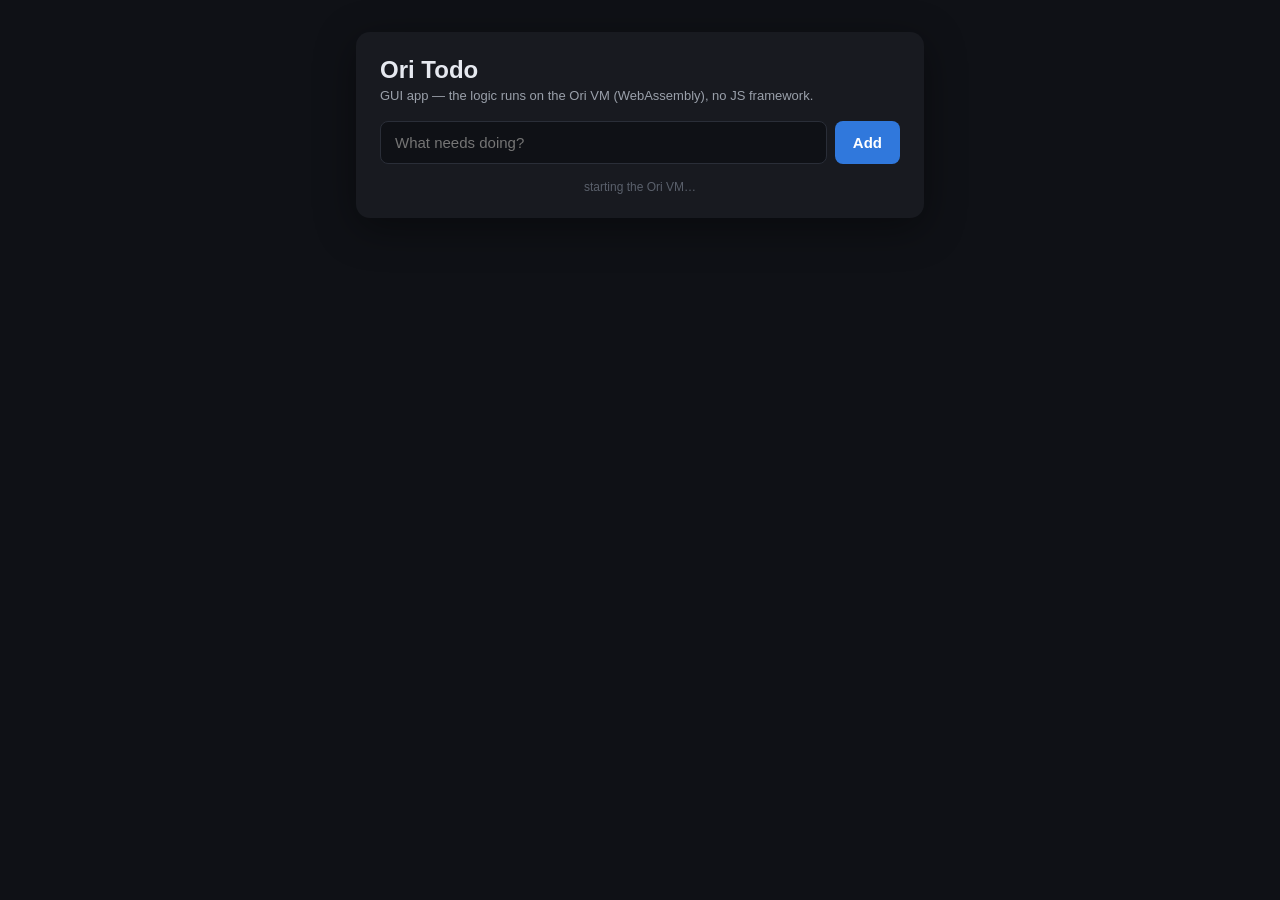
==== todo/web/index.html @ 38860b11 "Parenthesis-free language, native C CLI, .meta manifests, GUI todo app - Language: calls and definit" ====
<!doctype html>
<html lang="en">
<head>
<meta charset="utf-8" />
<meta name="viewport" content="width=device-width, initial-scale=1" />
<title>Ori Todo</title>
<style>
  body { background:#0f1116; color:#e6e9f0; font-family:'Segoe UI',sans-serif; margin:0; padding:32px; }
  .card { max-width:520px; margin:0 auto; background:#181a20; border-radius:14px; padding:24px;
          box-shadow:0 10px 40px rgba(0,0,0,.4); }
  h1 { margin:0 0 4px; font-size:24px; }
  .sub { color:#9aa0aa; font-size:13px; margin-bottom:18px; }
  .row { display:flex; gap:8px; margin-bottom:16px; }
  input[type=text] { flex:1; padding:12px 14px; border-radius:8px; border:1px solid #2a2e38;
                     background:#0f1116; color:#e6e9f0; font-size:15px; outline:none; }
  input[type=text]:focus { border-color:#3078dc; }
  .add { padding:12px 18px; border:none; border-radius:8px; background:#3078dc; color:#fff;
         font-weight:600; font-size:15px; cursor:pointer; }
  ul { list-style:none; margin:0; padding:0; }
  li { display:flex; align-items:center; gap:10px; padding:11px 6px; border-bottom:1px solid #23272f; }
  li:last-child { border-bottom:none; }
  li .txt { flex:1; font-size:15px; }
  li.done .txt { text-decoration:line-through; color:#6b7280; }
  .del { background:transparent; border:none; color:#7a8089; font-size:16px; cursor:pointer; }
  .del:hover { color:#ff6b6b; }
  input[type=checkbox] { width:18px; height:18px; accent-color:#3078dc; cursor:pointer; }
  .empty { color:#6b7280; font-style:italic; padding:14px 6px; }
  .foot { color:#5a606b; font-size:12px; margin-top:16px; text-align:center; }
</style>
</head>
<body>
  <div class="card">
    <h1>Ori Todo</h1>
    <div class="sub">GUI app — the logic runs on the Ori VM (WebAssembly), no JS framework.</div>
    <div class="row">
      <input id="inp" type="text" placeholder="What needs doing?" autocomplete="off" />
      <button id="addbtn" class="add">Add</button>
    </div>
    <ul id="list"></ul>
    <div class="foot" id="foot">starting the Ori VM…</div>
  </div>

  <script src="orivm.js"></script>
  <script>
    let Module = null;

    function call(fn, arg) {
      return Module.ccall('ori_call_str', 'string', ['string', 'string'], [fn, arg]);
    }

    function render(view) {
      const list = document.getElementById('list');
      list.innerHTML = "";
      const lines = view.split("\n").filter(l => l.length > 0);
      if (lines.length === 0) {
        list.innerHTML = '<li class="empty">No tasks yet — add one above.</li>';
      }
      let done = 0;
      for (const line of lines) {
        const parts = line.split("|");
        const idx = parts[0], isDone = parts[1] === "1";
        const text = parts.slice(2).join("|");
        if (isDone) done++;
        const li = document.createElement('li');
        if (isDone) li.className = 'done';
        const cb = document.createElement('input'); cb.type = 'checkbox'; cb.checked = isDone;
        cb.onclick = () => render(call('toggle', idx));
        const span = document.createElement('span'); span.className = 'txt'; span.textContent = text;
        const del = document.createElement('button'); del.className = 'del'; del.textContent = '✕';
        del.onclick = () => render(call('remove', idx));
        li.append(cb, span, del);
        list.append(li);
      }
      document.getElementById('foot').textContent =
        lines.length + " task(s), " + done + " done — powered by Ori on WASM";
    }

    function addTask() {
      const inp = document.getElementById('inp');
      const t = inp.value.trim();
      if (!t) return;
      inp.value = "";
      render(call('add', t));
    }

    (async () => {
      Module = await createOriVM({ print: () => {}, printErr: () => {} });
      const res = await fetch('app.orb?' + Date.now(), { cache: 'no-store' });
      const buf = new Uint8Array(await res.arrayBuffer());
      Module.FS.writeFile('/app.orb', buf);
      Module.callMain(['/app.orb']);          // runs main: defines model + seeds tasks
      document.getElementById('addbtn').onclick = addTask;
      document.getElementById('inp').addEventListener('keydown', e => { if (e.key === 'Enter') addTask(); });
      render(call('view', ''));
    })();
  </script>
</body>
</html>
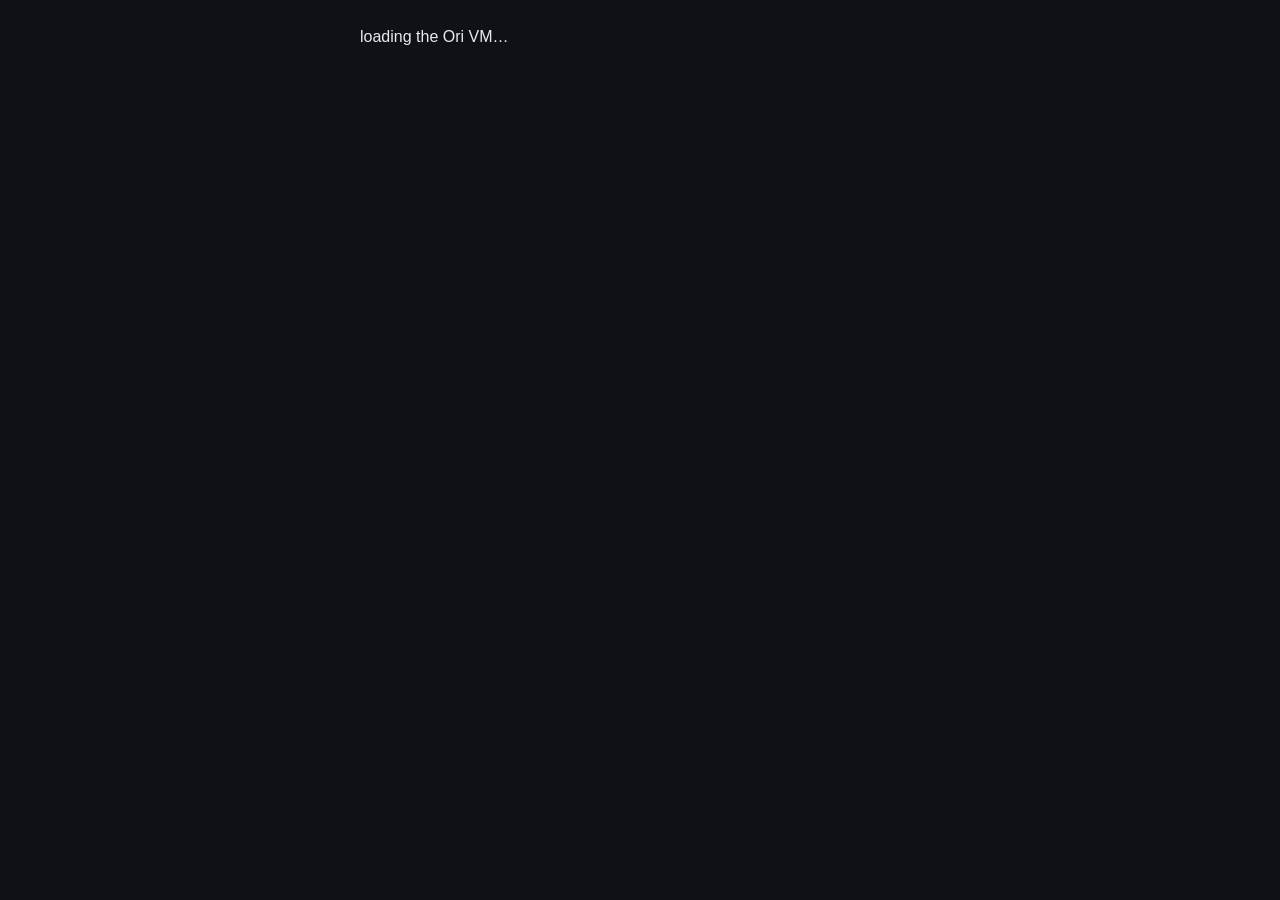
==== commit a69fee8a: "Apps are written in Ori; hosts are generic. Todo runs on web, Windows, Android. The mistake before: " ====
--- a/todo/web/index.html
+++ b/todo/web/index.html
@@ -3,95 +3,75 @@
 <head>
 <meta charset="utf-8" />
 <meta name="viewport" content="width=device-width, initial-scale=1" />
-<title>Ori Todo</title>
+<title>Ori app</title>
 <style>
-  body { background:#0f1116; color:#e6e9f0; font-family:'Segoe UI',sans-serif; margin:0; padding:32px; }
-  .card { max-width:520px; margin:0 auto; background:#181a20; border-radius:14px; padding:24px;
-          box-shadow:0 10px 40px rgba(0,0,0,.4); }
-  h1 { margin:0 0 4px; font-size:24px; }
-  .sub { color:#9aa0aa; font-size:13px; margin-bottom:18px; }
-  .row { display:flex; gap:8px; margin-bottom:16px; }
-  input[type=text] { flex:1; padding:12px 14px; border-radius:8px; border:1px solid #2a2e38;
-                     background:#0f1116; color:#e6e9f0; font-size:15px; outline:none; }
-  input[type=text]:focus { border-color:#3078dc; }
-  .add { padding:12px 18px; border:none; border-radius:8px; background:#3078dc; color:#fff;
-         font-weight:600; font-size:15px; cursor:pointer; }
-  ul { list-style:none; margin:0; padding:0; }
-  li { display:flex; align-items:center; gap:10px; padding:11px 6px; border-bottom:1px solid #23272f; }
-  li:last-child { border-bottom:none; }
-  li .txt { flex:1; font-size:15px; }
-  li.done .txt { text-decoration:line-through; color:#6b7280; }
-  .del { background:transparent; border:none; color:#7a8089; font-size:16px; cursor:pointer; }
-  .del:hover { color:#ff6b6b; }
-  input[type=checkbox] { width:18px; height:18px; accent-color:#3078dc; cursor:pointer; }
-  .empty { color:#6b7280; font-style:italic; padding:14px 6px; }
-  .foot { color:#5a606b; font-size:12px; margin-top:16px; text-align:center; }
+  body { background:#0f1116; color:#e6e9f0; font-family:'Segoe UI',sans-serif; margin:0; padding:28px; }
+  #app { max-width:560px; margin:0 auto; }
+  .t { font-size:15px; padding:3px 0; }
+  .t:first-child { font-size:24px; font-weight:600; }
+  .erow { display:flex; gap:8px; margin:12px 0; }
+  input.edit { flex:1; padding:11px 13px; border-radius:8px; border:1px solid #2a2e38;
+               background:#181a20; color:#e6e9f0; font-size:15px; outline:none; }
+  button { padding:11px 16px; border:none; border-radius:8px; background:#3078dc; color:#fff;
+           font-weight:600; font-size:14px; cursor:pointer; }
+  .item { display:flex; align-items:center; gap:10px; padding:11px 4px; border-bottom:1px solid #23272f; }
+  .item .cap { flex:1; cursor:pointer; font-size:16px; }
+  .item.done .cap { text-decoration:line-through; color:#6b7280; }
+  .item .del { background:transparent; color:#7a8089; font-size:15px; padding:6px 10px; }
+  .item .del:hover { color:#ff6b6b; }
 </style>
 </head>
 <body>
-  <div class="card">
-    <h1>Ori Todo</h1>
-    <div class="sub">GUI app — the logic runs on the Ori VM (WebAssembly), no JS framework.</div>
-    <div class="row">
-      <input id="inp" type="text" placeholder="What needs doing?" autocomplete="off" />
-      <button id="addbtn" class="add">Add</button>
-    </div>
-    <ul id="list"></ul>
-    <div class="foot" id="foot">starting the Ori VM…</div>
-  </div>
-
+  <div id="app">loading the Ori VM…</div>
   <script src="orivm.js"></script>
   <script>
-    let Module = null;
+    let M = null, editText = "";
+    const esc = s => s.replace(/&/g,'&amp;').replace(/</g,'&lt;');
 
-    function call(fn, arg) {
-      return Module.ccall('ori_call_str', 'string', ['string', 'string'], [fn, arg]);
+    function render(spec) {
+      const root = document.getElementById('app');
+      root.innerHTML = "";
+      for (const line of spec.split("\n")) {
+        if (!line) continue;
+        const i = line.indexOf('|');
+        const type = i < 0 ? line : line.slice(0, i);
+        const rest = i < 0 ? "" : line.slice(i + 1);
+        if (type === "text") {
+          const d = document.createElement('div'); d.className = 't'; d.textContent = rest; root.append(d);
+        } else if (type === "edit") {
+          const wrap = document.createElement('div'); wrap.className = 'erow';
+          const inp = document.createElement('input'); inp.className = 'edit';
+          inp.placeholder = rest; inp.value = editText;
+          inp.oninput = () => editText = inp.value;
+          inp.onkeydown = e => { if (e.key === 'Enter') { const b = root.querySelector('.erow button'); if (b) b.click(); } };
+          wrap.append(inp); root.append(wrap);
+          root._editWrap = wrap;
+        } else if (type === "btn") {
+          const parts = rest.split('|'); const ev = parts[0], arg = parts[1], cap = parts.slice(2).join('|');
+          const b = document.createElement('button'); b.textContent = cap;
+          b.onclick = () => { let a = arg; if (arg === '@edit') { a = editText; editText = ""; } render(call2(ev, a)); };
+          if (root._editWrap) root._editWrap.append(b); else root.append(b);
+        } else if (type === "item") {
+          const parts = rest.split('|'); const tap = parts[0], del = parts[1], arg = parts[2], cap = parts.slice(3).join('|');
+          const row = document.createElement('div'); row.className = 'item' + (cap.startsWith('[x]') ? ' done' : '');
+          const span = document.createElement('span'); span.className = 'cap'; span.textContent = cap;
+          span.onclick = () => render(call2(tap, arg));
+          const x = document.createElement('button'); x.className = 'del'; x.textContent = '✕';
+          x.onclick = () => render(call2(del, arg));
+          row.append(span, x); root.append(row);
+        }
+      }
     }
-
-    function render(view) {
-      const list = document.getElementById('list');
-      list.innerHTML = "";
-      const lines = view.split("\n").filter(l => l.length > 0);
-      if (lines.length === 0) {
-        list.innerHTML = '<li class="empty">No tasks yet — add one above.</li>';
-      }
-      let done = 0;
-      for (const line of lines) {
-        const parts = line.split("|");
-        const idx = parts[0], isDone = parts[1] === "1";
-        const text = parts.slice(2).join("|");
-        if (isDone) done++;
-        const li = document.createElement('li');
-        if (isDone) li.className = 'done';
-        const cb = document.createElement('input'); cb.type = 'checkbox'; cb.checked = isDone;
-        cb.onclick = () => render(call('toggle', idx));
-        const span = document.createElement('span'); span.className = 'txt'; span.textContent = text;
-        const del = document.createElement('button'); del.className = 'del'; del.textContent = '✕';
-        del.onclick = () => render(call('remove', idx));
-        li.append(cb, span, del);
-        list.append(li);
-      }
-      document.getElementById('foot').textContent =
-        lines.length + " task(s), " + done + " done — powered by Ori on WASM";
-    }
-
-    function addTask() {
-      const inp = document.getElementById('inp');
-      const t = inp.value.trim();
-      if (!t) return;
-      inp.value = "";
-      render(call('add', t));
+    function call2(ev, arg) {
+      return M.ccall('ori_call2', 'string', ['string','string','string'], ['dispatch', ev, arg]);
     }
 
     (async () => {
-      Module = await createOriVM({ print: () => {}, printErr: () => {} });
-      const res = await fetch('app.orb?' + Date.now(), { cache: 'no-store' });
-      const buf = new Uint8Array(await res.arrayBuffer());
-      Module.FS.writeFile('/app.orb', buf);
-      Module.callMain(['/app.orb']);          // runs main: defines model + seeds tasks
-      document.getElementById('addbtn').onclick = addTask;
-      document.getElementById('inp').addEventListener('keydown', e => { if (e.key === 'Enter') addTask(); });
-      render(call('view', ''));
+      M = await createOriVM({ print: () => {}, printErr: () => {} });
+      const buf = new Uint8Array(await (await fetch('app.orb?' + Date.now(), { cache: 'no-store' })).arrayBuffer());
+      M.FS.writeFile('/app.orb', buf);
+      M.callMain(['/app.orb']);   // boot the Ori program (defines render/dispatch + seeds)
+      render(M.ccall('ori_call_str', 'string', ['string','string'], ['render', '']));
     })();
   </script>
 </body>
